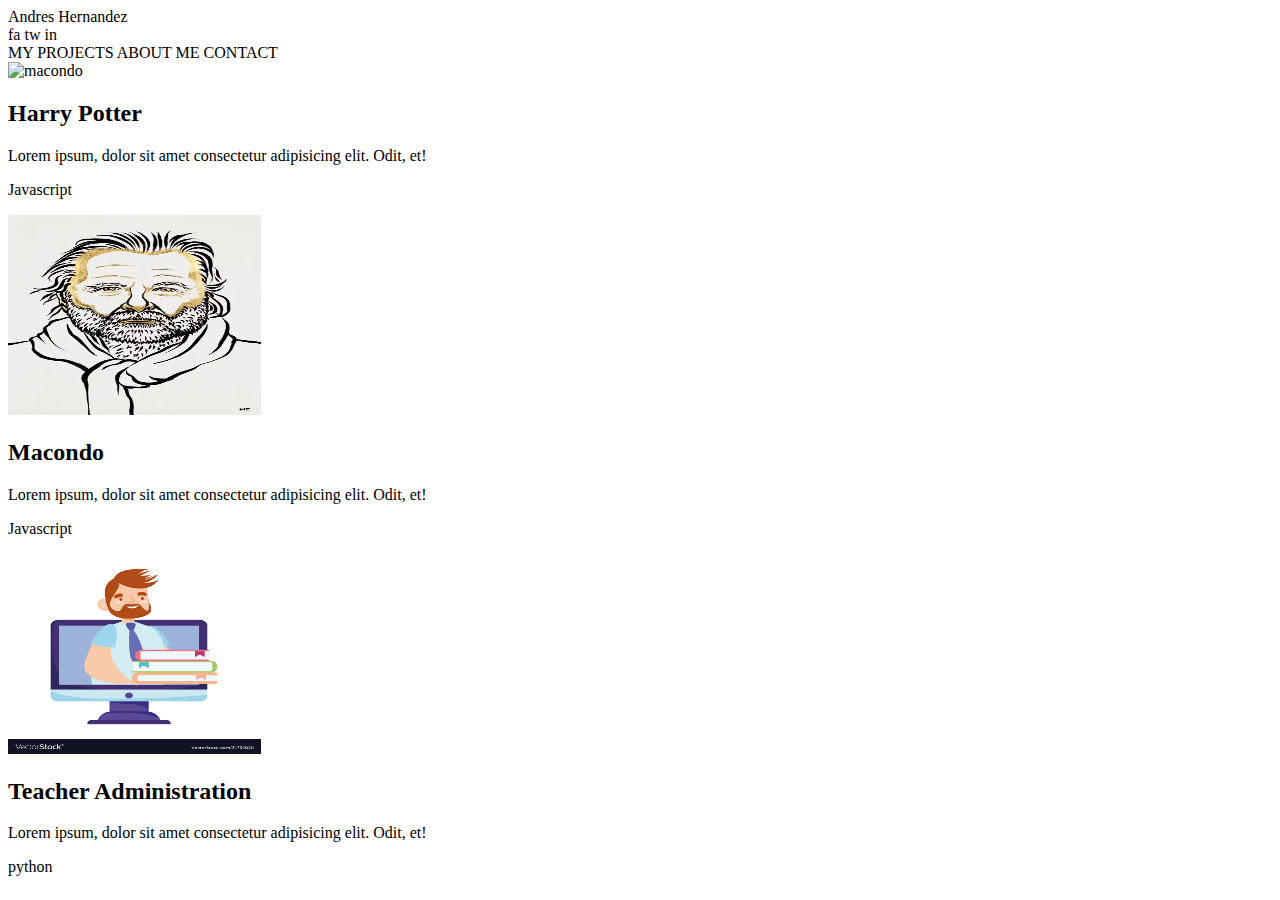
==== index.html @ 153d3d8b "Add files via upload" ====
<!DOCTYPE html>
<html lang="en">
<head>
    <meta charset="UTF-8">
    <meta name="viewport" content="width=device-width, initial-scale=1.0">
    <title>PORTAFOLIO</title>
    <link rel="stylesheet" href="./css/style.css">

    <link href="https://cdn.jsdelivr.net/npm/bootstrap@5.3.2/dist/css/bootstrap.min.css" rel="stylesheet" integrity="sha384-T3c6CoIi6uLrA9TneNEoa7RxnatzjcDSCmG1MXxSR1GAsXEV/Dwwykc2MPK8M2HN" crossorigin="anonymous">

</head>
<body class="bg-dark text-white">

    <header class="container-fluit  bg-info bg-opacity-25 py-4">
        <div class="container">

            <div class="row">
                <div class="col-md-6  d-flex">

                    <div class="col ">
                        Andres Hernandez
                    </div>

                    <div class="col d-flex justify-content-evenly align-items-center">
                        <span class="">fa</span>
                        <span class="">tw</span>
                        <span class="">in</span>
                    </div>


                    <!-- <p class="col-md-2 border">fa</p>
                    <p class="col-md-2 border">tw</p>
                    <p class="col-md-2 border">in</p> -->
                    <!-- <div id="socialMedia">
                        <div class="clikItem"><img src="./media/facebook.png" alt="facebook"></div>
                        <div class="clikItem"><img src="./media/linkedin.png" alt="linkedin"></div>
                        <div class="clikItem"><img src="./media/email.png" alt="mail"></div>
                    </div> -->
                </div>

                <div class="col-md-6 d-flex justify-content-evenly align-items-end">
                    <span class="clikItem ">MY PROJECTS</span>
                    <span class="clikItem">ABOUT ME</span>
                    <span class="clikItem">CONTACT</span>
                </div>
            </div>
            
        </div>

        
    </header>

    <!-- CONTENIDO MAIN -->
    <section id="contenido" class="container">
        <!-- <p>Lorem ipsum dolor, sit amet consectetur adipisicing elit. Necessitatibus harum magni officia autem odio! Reprehenderit nihil libero molestias odit? Labore sequi facilis veniam, aliquam praesentium deserunt ea quis rerum assumenda?</p> -->
        <div class="row my-4" >
            <div class="col-md-4">
                <div class="card">
                    <div>
                        <img src="./media/harryPotter.png" alt="macondo" class="card-img-top image--order">
                    </div>
                    
                    <div class="card-body">
                        <h2 class="card-title">Harry Potter</h2>
                        <p class="card-text">Lorem ipsum, dolor sit amet consectetur adipisicing elit. Odit, et!</p>
                    </div>

                    <div class="card-body text-end">
                        <p class="text-uppercase fw-light fst-italic" >Javascript</p>
                    </div>
                </div>

                
            </div>

            <div class="col-md-4">
                <div class="card">

                    <div>
                        <img src="./media/macondo.webp" alt="macondo" class="card-img-top image--order">
                    </div>

                    <div class="card-body">
                        <h2 class="card-title">Macondo</h2>
                        <p class="card-text">Lorem ipsum, dolor sit amet consectetur adipisicing elit. Odit, et!</p>
                    </div>

                    <div class="card-body text-end">
                        <p class="text-uppercase fw-light fst-italic" >Javascript</p>
                    </div>
                </div>

            </div>

            <div class="col-md-4">
                <div class="card">
                    <div>
                        <img  src="./media/teacher.jpg" alt="macondo" class="card-img-top image--order">
                    </div>

                    <div class="card-body">
                        <h2 class="card-title fs-4">Teacher Administration</h2>
                        <p class="card-text">Lorem ipsum, dolor sit amet consectetur adipisicing elit. Odit, et!</p>
                    </div>
                    <div class="card-body text-end">
                        <p class="text-uppercase fw-light fst-italic" >python</p>
                    </div>
                </div>
            </div>

        </div>
        
        
    </section>



    <!-- <footer>
        <div id="socialMedia" class="flexContainer">
            <div class="clikItem"><img src="./media/facebook.png" alt="facebook"></div>
            <div class="clikItem"><img src="./media/linkedin.png" alt="linkedin"></div>
            <div class="clikItem"><img src="./media/email.png" alt="mail"></div>
        </div>
    </footer> -->

    <script src="https://cdn.jsdelivr.net/npm/bootstrap@5.3.2/dist/js/bootstrap.bundle.min.js" integrity="sha384-C6RzsynM9kWDrMNeT87bh95OGNyZPhcTNXj1NW7RuBCsyN/o0jlpcV8Qyq46cDfL" crossorigin="anonymous"></script>
</body>
</html>
---- css/style.css ----
.image--order {
    width: 20%;
    height: 200px;
}
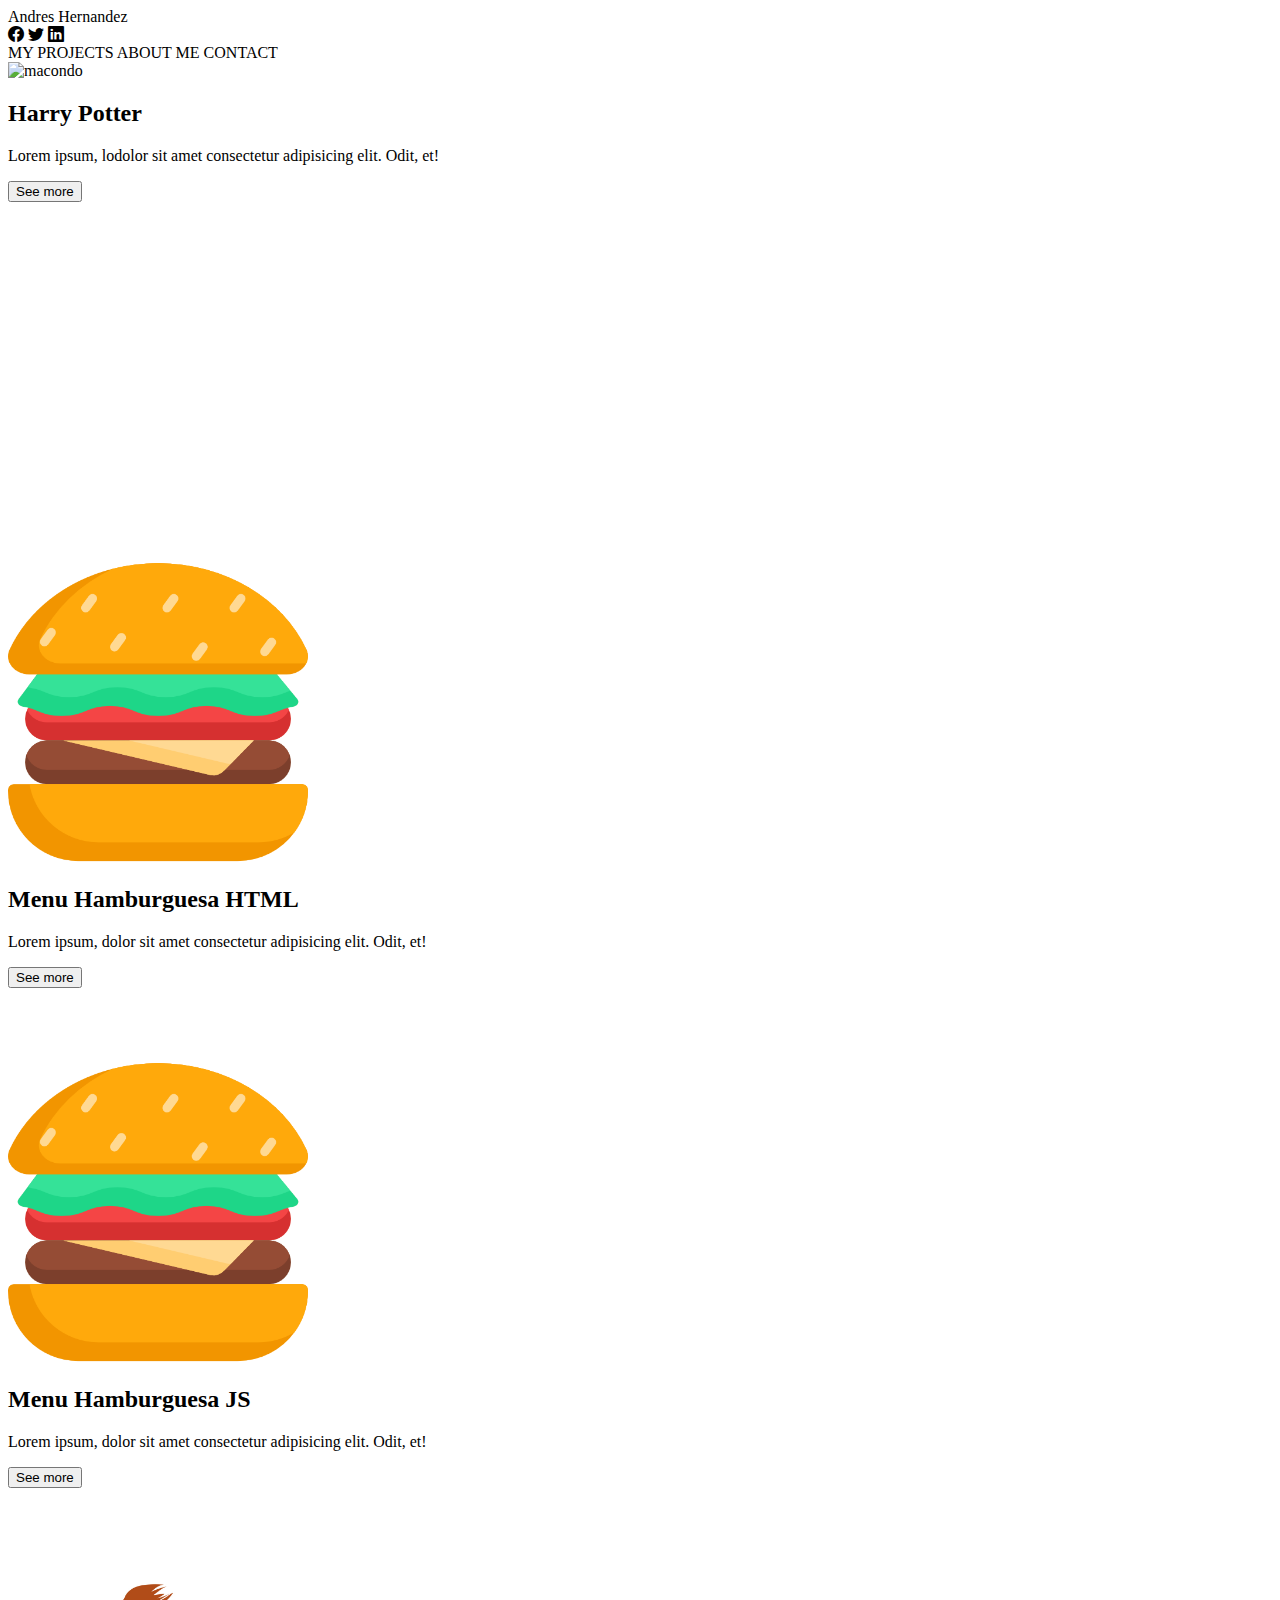
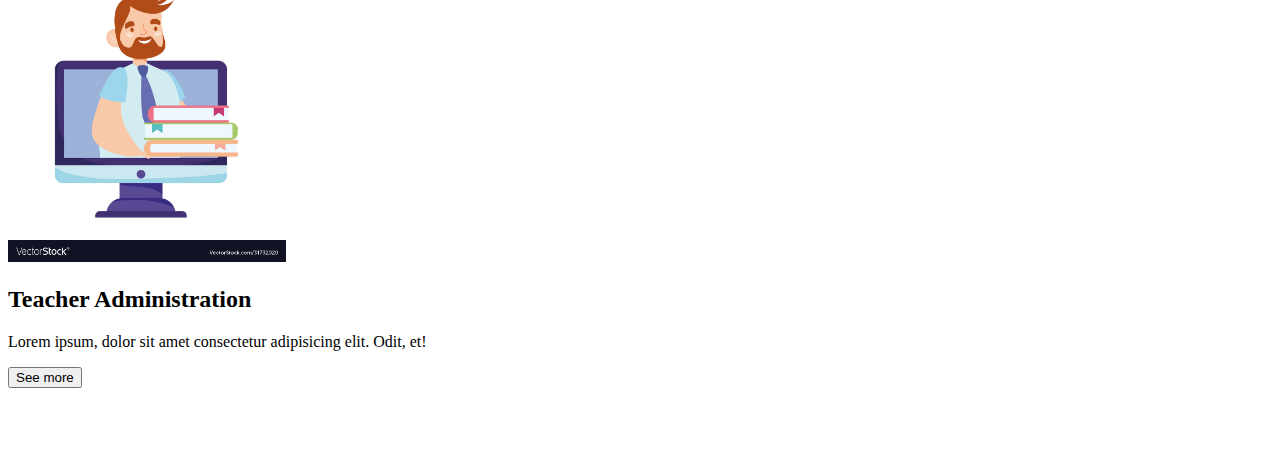
==== commit c3b6a119: "Add files via upload" ====
--- a/index.html
+++ b/index.html
@@ -1,127 +1,140 @@
 <!DOCTYPE html>
 <html lang="en">
 <head>
-    <meta charset="UTF-8">
-    <meta name="viewport" content="width=device-width, initial-scale=1.0">
-    <title>PORTAFOLIO</title>
-    <link rel="stylesheet" href="./css/style.css">
+  <meta charset="UTF-8">
+  <meta name="viewport" content="width=device-width, initial-scale=1.0">
+  <title>PORTAFOLIO</title>
+  <link href="https://cdn.jsdelivr.net/npm/bootstrap@5.3.2/dist/css/bootstrap.min.css" rel="stylesheet" integrity="sha384-T3c6CoIi6uLrA9TneNEoa7RxnatzjcDSCmG1MXxSR1GAsXEV/Dwwykc2MPK8M2HN" crossorigin="anonymous">
+  <link rel="stylesheet" href="./css/style.css">
+  <link rel="stylesheet" href="https://cdn.jsdelivr.net/npm/bootstrap-icons@1.11.3/font/bootstrap-icons.min.css">
+<!--   <script src="./js/barraBusqueda.js" defer></script> -->
+</head>
 
-    <link href="https://cdn.jsdelivr.net/npm/bootstrap@5.3.2/dist/css/bootstrap.min.css" rel="stylesheet" integrity="sha384-T3c6CoIi6uLrA9TneNEoa7RxnatzjcDSCmG1MXxSR1GAsXEV/Dwwykc2MPK8M2HN" crossorigin="anonymous">
+<body class="bg-dark text-white">
+<!--   <section>
+    <div class="input-group mb-3 w-75">
+      <span class="input-group-text" id="basic-addon1"><i class="bi bi-search"></i></span>
+      <input id="barraBusqueda" type="text" class="form-control" placeholder="Search..." aria-label="Username" aria-describedby="basic-addon1">
+    </div>
+    <div id="response" class="w-75 bg-success-subtle" style="height: 300px;">
 
-</head>
-<body class="bg-dark text-white">
+    </div>
+  </section> -->
 
-    <header class="container-fluit  bg-info bg-opacity-25 py-4">
-        <div class="container">
+  <header class="container-fluit  bg-info bg-opacity-25 py-4">
+    <div class="container">
+      <div class="row">
+        <div class="col-md-6  d-flex">
+          <div class="col ">
+            Andres Hernandez
+          </div>
 
-            <div class="row">
-                <div class="col-md-6  d-flex">
-
-                    <div class="col ">
-                        Andres Hernandez
-                    </div>
-
-                    <div class="col d-flex justify-content-evenly align-items-center">
-                        <span class="">fa</span>
-                        <span class="">tw</span>
-                        <span class="">in</span>
-                    </div>
-
-
-                    <!-- <p class="col-md-2 border">fa</p>
-                    <p class="col-md-2 border">tw</p>
-                    <p class="col-md-2 border">in</p> -->
-                    <!-- <div id="socialMedia">
-                        <div class="clikItem"><img src="./media/facebook.png" alt="facebook"></div>
-                        <div class="clikItem"><img src="./media/linkedin.png" alt="linkedin"></div>
-                        <div class="clikItem"><img src="./media/email.png" alt="mail"></div>
-                    </div> -->
-                </div>
-
-                <div class="col-md-6 d-flex justify-content-evenly align-items-end">
-                    <span class="clikItem ">MY PROJECTS</span>
-                    <span class="clikItem">ABOUT ME</span>
-                    <span class="clikItem">CONTACT</span>
-                </div>
-            </div>
-            
+          <div class="col d-flex justify-content-evenly align-items-center">
+            <span class="text-info fs-4"><i class="bi bi-facebook"></i></span>
+            <span class="fs-4"><i class="bi bi-twitter"></i></span>
+            <span class="fs-4"><i class="bi bi-linkedin"></i></span>
+          </div>
         </div>
 
-        
-    </header>
+        <div class="col-md-6 d-flex justify-content-evenly align-items-end">
+          <span class="clikItem ">MY PROJECTS</span>
+          <span class="clikItem">ABOUT ME</span>
+          <span class="clikItem">CONTACT</span>
+        </div>
+      </div>
+    </div>
+  </header>
 
     <!-- CONTENIDO MAIN -->
-    <section id="contenido" class="container">
-        <!-- <p>Lorem ipsum dolor, sit amet consectetur adipisicing elit. Necessitatibus harum magni officia autem odio! Reprehenderit nihil libero molestias odit? Labore sequi facilis veniam, aliquam praesentium deserunt ea quis rerum assumenda?</p> -->
-        <div class="row my-4" >
-            <div class="col-md-4">
-                <div class="card">
-                    <div>
-                        <img src="./media/harryPotter.png" alt="macondo" class="card-img-top image--order">
-                    </div>
-                    
-                    <div class="card-body">
-                        <h2 class="card-title">Harry Potter</h2>
-                        <p class="card-text">Lorem ipsum, dolor sit amet consectetur adipisicing elit. Odit, et!</p>
-                    </div>
+  <section id="contenido" class="container">
+    <div class="row my-4" >
+      <div class="col-lg-4">
+        <div class="card card--heigh">
+          <div>
+            <img src="./media/harryPotter.png" alt="macondo" class="card-img-top 
+              image--order">
+          </div>
 
-                    <div class="card-body text-end">
-                        <p class="text-uppercase fw-light fst-italic" >Javascript</p>
-                    </div>
-                </div>
+          <div class="card-body">
+            <h2 class="card-title">Harry Potter</h2>
+            <p class="card-text">Lorem ipsum, lodolor sit amet consectetur adipisicing elit. Odit, et!</p>
+          </div>
 
-                
-            </div>
+          <div class="card-body text-center">
+            <a href="./proyectoHarryPotter/index.html">
+              <button type="button" class="btn btn-primary">See more</button> 
+            </a>
+          </div>
+        </div>
+      </div>
 
-            <div class="col-md-4">
-                <div class="card">
+      <div class="col-lg-4">
+        <div class="card card--heigh">
+          <div class="text-center">
+            <img src="./media/hamburger.png" alt="hamburguer" class="card-img-top image--order w-75 ">
+          </div>
 
-                    <div>
-                        <img src="./media/macondo.webp" alt="macondo" class="card-img-top image--order">
-                    </div>
+          <div class="card-body">
+            <h2 class="card-title fs-4">Menu Hamburguesa HTML</h2>
+            <p class="card-text">Lorem ipsum, dolor sit amet consectetur adipisicing elit. Odit, et!</p>
+          </div>
 
-                    <div class="card-body">
-                        <h2 class="card-title">Macondo</h2>
-                        <p class="card-text">Lorem ipsum, dolor sit amet consectetur adipisicing elit. Odit, et!</p>
-                    </div>
+          <div class="card-body text-center">
+            <a href="./proyectoHamburguesa/index.html">
+              <button type="button" class="btn btn-primary">See more</button> 
+            </a>
+          </div>
+        </div>
+      </div>
+      
+      <div class="col-lg-4">
+        <div class="card card--heigh">
+          <div class="text-center">
+            <img src="./media/hamburger.png" alt="hamburguer" class="card-img-top image--order w-75 ">
+          </div>
 
-                    <div class="card-body text-end">
-                        <p class="text-uppercase fw-light fst-italic" >Javascript</p>
-                    </div>
-                </div>
+          <div class="card-body">
+            <h2 class="card-title fs-4">Menu Hamburguesa JS</h2>
+            <p class="card-text">Lorem ipsum, dolor sit amet consectetur adipisicing elit. Odit, et!</p>
+          </div>
 
-            </div>
+          <div class="card-body text-center">
+            <a href="./proyectoHamburguesaJS/index.html">
+              <button type="button" class="btn btn-primary">See more</button> 
+            </a>
+          </div>
+        </div>
+      </div>
 
-            <div class="col-md-4">
-                <div class="card">
-                    <div>
-                        <img  src="./media/teacher.jpg" alt="macondo" class="card-img-top image--order">
-                    </div>
+      <div class="col-lg-4">
+        <div class="card card--heigh" >
+          <div>
+            <img  src="./media/teacher.jpg" alt="macondo" class="card-img-top image--order">
+          </div>
 
-                    <div class="card-body">
-                        <h2 class="card-title fs-4">Teacher Administration</h2>
-                        <p class="card-text">Lorem ipsum, dolor sit amet consectetur adipisicing elit. Odit, et!</p>
-                    </div>
-                    <div class="card-body text-end">
-                        <p class="text-uppercase fw-light fst-italic" >python</p>
-                    </div>
-                </div>
-            </div>
-
+          <div class="card-body">
+            <h2 class="card-title fs-4">Teacher Administration</h2>
+            <p class="card-text">Lorem ipsum, dolor sit amet consectetur adipisicing elit. Odit, et!</p>
+          </div>
+          <div class="card-body text-center">
+            <a href="">
+              <button type="button" class="btn btn-primary">See more</button> 
+            </a>          
+          </div>
         </div>
-        
-        
-    </section>
+      </div>
+    </div>
+  </section>
 
 
 
-    <!-- <footer>
-        <div id="socialMedia" class="flexContainer">
-            <div class="clikItem"><img src="./media/facebook.png" alt="facebook"></div>
-            <div class="clikItem"><img src="./media/linkedin.png" alt="linkedin"></div>
-            <div class="clikItem"><img src="./media/email.png" alt="mail"></div>
-        </div>
-    </footer> -->
+  <!-- <footer>
+    <div id="socialMedia" class="flexContainer">
+      <div class="clikItem"><img src="./media/facebook.png" alt="facebook"></div>
+      <div class="clikItem"><img src="./media/linkedin.png" alt="linkedin"></div>
+      <div class="clikItem"><img src="./media/email.png" alt="mail"></div>
+    </div>
+  </footer> -->
 
     <script src="https://cdn.jsdelivr.net/npm/bootstrap@5.3.2/dist/js/bootstrap.bundle.min.js" integrity="sha384-C6RzsynM9kWDrMNeT87bh95OGNyZPhcTNXj1NW7RuBCsyN/o0jlpcV8Qyq46cDfL" crossorigin="anonymous"></script>
 </body>
--- a/css/style.css
+++ b/css/style.css
@@ -1,4 +1,13 @@
 .image--order {
-    width: 20%;
-    height: 200px;
+    height: 300px;
+}
+
+.card--heigh {
+    height: 500px;
+}
+
+.cuadro--css {
+    background-color: antiquewhite;
+    height: 500px;
+    width: 500px;
 }